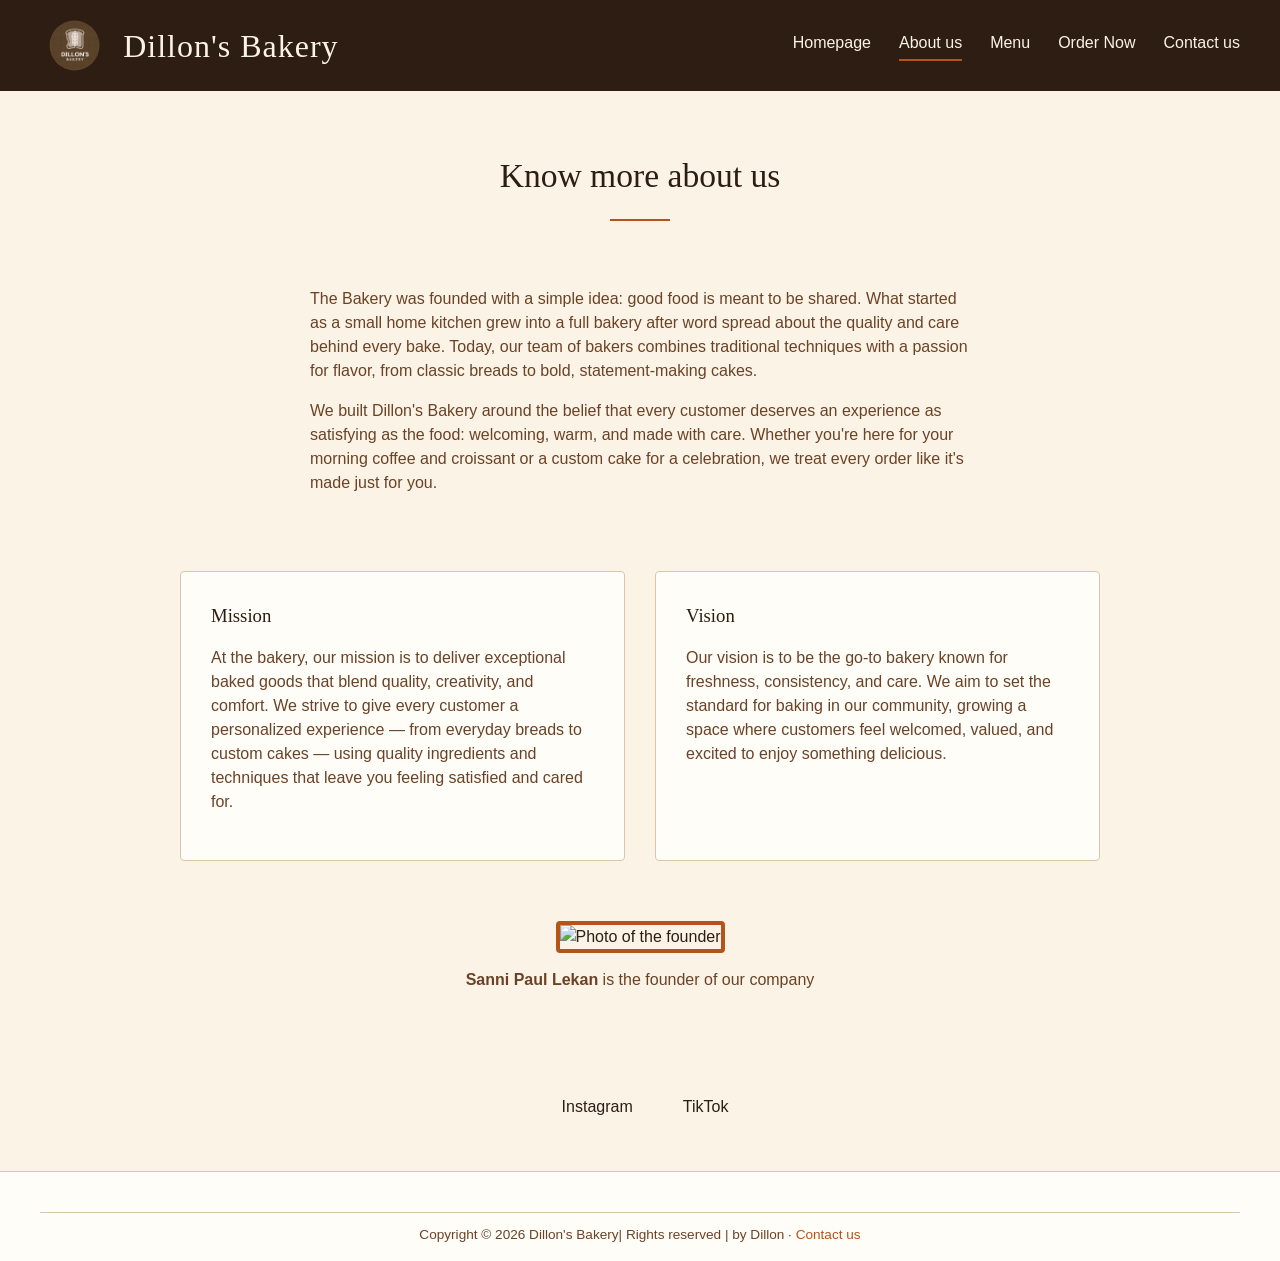
==== root/assets/about.html @ 9ed08048 "Files re-upload Re-uploading files to make sure folder structure is correct" ====
<!DOCTYPE html>
<html>
    <head>
        <title>About Us</title>
        <link rel="stylesheet" href="../css/style.css">
    </head>
    <body>
        <header class="site-header">
            <a href="../index.html" class="brand">
                <img src="../images/bakery logo.png" alt="Dillon's Bakery logo">
                <h1>Dillon's Bakery</h1>
            </a>
            <nav class="primary-nav">
                <a href="../index.html">Homepage</a>
                <a href="about.html" class="active">About us</a>
                <a href="services.html">Menu</a>
                <a href="enquiry.html">Order Now</a>
                <a href="contact.html">Contact us</a>
            </nav>
        </header>

        <div class="section-intro">
            <h2>Know more about us</h2>
            <hr>
        </div>

        <div class="story-section">
            <p>The Bakery was founded with a simple idea: good food is meant to be shared. What started as a small home kitchen grew into a full bakery after word spread about the quality and care behind every bake. Today, our team of bakers combines traditional techniques with a passion for flavor, from classic breads to bold, statement-making cakes.</p>
            <p>We built Dillon's Bakery around the belief that every customer deserves an experience as satisfying as the food: welcoming, warm, and made with care. Whether you're here for your morning coffee and croissant or a custom cake for a celebration, we treat every order like it's made just for you.</p>
        </div>

        <div class="mission-vision">
            <div>
                <h3>Mission</h3>
                <p>At the bakery, our mission is to deliver exceptional baked goods that blend quality, creativity, and comfort. We strive to give every customer a personalized experience — from everyday breads to custom cakes — using quality ingredients and techniques that leave you feeling satisfied and cared for.</p>
            </div>
            <div>
                <h3>Vision</h3>
                <p>Our vision is to be the go-to bakery known for freshness, consistency, and care. We aim to set the standard for baking in our community, growing a space where customers feel welcomed, valued, and excited to enjoy something delicious.</p>
            </div>
        </div>

        <div class="founder-section">
            <img src="../img/founder-photo.jpg" alt="Photo of the founder">
            <p><b>Sanni Paul Lekan</b> is the founder of our company</p>
        </div>

        <div class="socials-row">
            <a class="social-link" href="https://www.instagram.com/grabbers_bakery/" target="_blank">
                <img src="../img/instagram.png" alt="">
                Instagram
            </a>
            <a class="social-link" href="https://www.tiktok.com/@grabbers_bakery" target="_blank">
                <img src="../img/tiktok.png" alt="">
                TikTok
            </a>
        </div>

        <footer class="site-footer">
            <div class="footer-bottom">
                Copyright © 2026 Dillon's Bakery| Rights reserved | by Dillon &middot; <a href="contact.html">Contact us</a>
            </div>
        </footer>
    </body>
</html>
---- root/css/style.css ----
:root {
  --cream: #FAF3E6;
  --paper: #FFFDF8;
  --espresso: #2E1D12;
  --coffee: #6B4226;
  --rust: #B5541A;
  --line: #D8C7A9;
  --font-display: 'Palatino Linotype', 'Book Antiqua', Palatino, Georgia, serif;
  --font-body: 'Century Gothic', 'Trebuchet MS', 'Lucida Sans Unicode', sans-serif;
}

* { box-sizing: border-box; }

body {
  margin: 0;
  background-color: var(--cream);
  color: var(--espresso);
  font-family: var(--font-body);
  line-height: 1.5;
}

h1, h2, h3 {
  font-family: var(--font-display);
  font-weight: normal;
  color: var(--espresso);
  margin: 0;
}

a { color: inherit; }

/* Header */
.site-header {
  display: flex;
  align-items: center;
  justify-content: space-between;
  background-color: var(--espresso);
  padding: 18px 40px;
  flex-wrap: wrap;
  gap: 15px;
}

.brand {
  display: flex;
  align-items: center;
  gap: 14px;
  text-decoration: none;
}

.brand img {
  height: 55px;
  width: auto;
}

.brand h1 {
  font-size: 2rem;
  color: var(--cream);
  letter-spacing: 1px;
}

.primary-nav {
  display: flex;
  gap: 28px;
  font-family: var(--font-body);
}

.primary-nav a {
  color: var(--cream);
  text-decoration: none;
  padding-bottom: 4px;
  border-bottom: 2px solid transparent;
}

.primary-nav a:hover,
.primary-nav a.active {
  border-bottom: 2px solid var(--rust);
}

.hero-frame img{
  clip-path: circle(40%);
}

.brand img{
  clip-path: circle(40%);
}

img {
  clip-path: circle(500px);
}

/*Buttons*/
.btn {
  display: inline-block;
  font-family: var(--font-body);
  background-color: var(--rust);
  color: var(--paper);
  border: none;
  padding: 12px 28px;
  border-radius: 3px;
  font-size: 1rem;
  cursor: pointer;
  text-decoration: none;
}

.btn:hover {
  background-color: var(--coffee);
}

.btn-outline-light {
  display: inline-block;
  font-family: var(--font-body);
  background-color: transparent;
  color: var(--cream);
  border: 1.5px solid var(--cream);
  padding: 11px 27px;
  border-radius: 3px;
  font-size: 1rem;
  cursor: pointer;
  text-decoration: none;
}

.btn-outline-light:hover {
  background-color: var(--cream);
  color: var(--espresso);
}

/* Hero */
.hero {
  display: flex;
  align-items: center;
  gap: 50px;
  padding: 70px 60px;
  max-width: 1100px;
  margin: 0 auto;
  flex-wrap: wrap;
}

.hero-text {
  flex: 1 1 380px;
}

.hero-text h2 {
  font-size: 2.6rem;
  line-height: 1.2;
  margin-bottom: 20px;
}

.hero-text p {
  max-width: 40ch;
  margin-bottom: 28px;
  color: var(--coffee);
}

.hero-frame {
  flex: 1 1 380px;
}

.hero-frame img {
  width: 100%;
  height: 380px;
  object-fit: cover;
  border: 4px solid var(--rust);
  border-radius: 4px;
}

/* Section intro */
.section-intro {
  text-align: center;
  max-width: 600px;
  margin: 0 auto;
  padding: 60px 20px 30px;
}

.section-intro h2 {
  font-size: 2.1rem;
  margin-bottom: 10px;
}

.section-intro hr {
  width: 60px;
  border: none;
  border-top: 2px solid var(--rust);
  margin: 18px auto 0;
}

/* Category rows */
.category-row {
  display: flex;
  align-items: center;
  gap: 50px;
  max-width: 1000px;
  margin: 0 auto;
  padding: 40px;
  flex-wrap: wrap;
}

.category-row.reverse {
  flex-direction: row-reverse;
}

.category-row img {
  flex: 1 1 320px;
  width: 100%;
  height: 260px;
  object-fit: cover;
  border: 4px solid var(--rust);
  border-radius: 4px;
}

.category-copy {
  flex: 1 1 320px;
}

.category-copy h3 {
  font-size: 1.7rem;
  margin-bottom: 14px;
}

.category-copy p {
  color: var(--coffee);
}

hr.divider {
  border: none;
  border-top: 1px solid var(--line);
  max-width: 1000px;
  margin: 0 auto;
}

/* Highlight / pull-quote section */
.highlight-block {
  background-color: var(--espresso);
  color: var(--cream);
  padding: 70px 20px;
  text-align: center;
}

.highlight-block h2 {
  color: var(--cream);
  font-size: 2.1rem;
  max-width: 700px;
  margin: 0 auto 25px;
}

.highlight-block p {
  max-width: 65ch;
  margin: 0 auto 30px;
  color: #E4D8C3;
}

/* Menu grid */
.menu-heading {
  text-align: center;
  padding: 50px 20px 10px;
  font-size: 1.6rem;
}

.menu-grid {
  display: grid;
  grid-template-columns: repeat(auto-fit, minmax(220px, 1fr));
  gap: 30px;
  max-width: 1000px;
  margin: 0 auto;
  padding: 30px 40px 60px;
}

.menu-card {
  border: 1px solid var(--line);
  border-radius: 4px;
  overflow: hidden;
  background-color: var(--paper);
}

.menu-card img {
  width: 100%;
  height: 160px;
  object-fit: cover;
  display: block;
}

.menu-card-info {
  padding: 16px;
  display: flex;
  justify-content: space-between;
  align-items: center;
}

.menu-card-info span.price {
  color: var(--rust);
  font-weight: bold;
}

.menu-card button {
  width: 100%;
  border: none;
  border-top: 1px solid var(--line);
  background-color: var(--paper);
  padding: 10px;
  font-family: var(--font-body);
  cursor: pointer;
}

.menu-card button:hover {
  background-color: var(--rust);
  color: var(--paper);
}

/* Socials */
.socials-row {
  display: flex;
  justify-content: center;
  gap: 40px;
  padding: 25px 20px 50px;
}

.social-link {
  display: flex;
  align-items: center;
  gap: 10px;
  text-decoration: none;
  color: var(--espresso);
}

.social-link img {
  height: 28px;
  width: auto;
}

.social-link:hover {
  color: var(--rust);
}

/* Footer */
.site-footer {
  border-top: 1px solid var(--line);
  background-color: var(--paper);
  padding: 40px 40px 15px;
  font-size: 0.85rem;
  color: var(--coffee);
}

.footer-grid {
  display: flex;
  justify-content: space-between;
  gap: 30px;
  flex-wrap: wrap;
  max-width: 1000px;
  margin: 0 auto 25px;
}

.footer-grid h4 {
  font-family: var(--font-display);
  color: var(--espresso);
  margin-bottom: 10px;
  font-size: 1rem;
}

.footer-grid a {
  display: block;
  text-decoration: none;
  color: var(--coffee);
  margin-bottom: 6px;
}

.footer-grid a:hover {
  color: var(--rust);
}

.footer-bottom {
  text-align: center;
  border-top: 1px solid var(--line);
  padding-top: 12px;
}

.footer-bottom a {
  color: var(--rust);
  text-decoration: none;
}

/* Marquee */
.marquee-wrap {
  overflow: hidden;
  white-space: nowrap;
  border-top: 1px solid var(--line);
  border-bottom: 1px solid var(--line);
  padding: 20px 0;
}

.marquee-track {
  display: inline-flex;
  animation: scroll 40s linear infinite;
}

.marquee-img {
  height: 160px;
  width: auto;
  margin-right: 15px;
  border-radius: 4px;
}

@keyframes scroll {
  from { transform: translateX(0); }
  to { transform: translateX(-40%); }
}

/* About page specifics */
.story-section {
  max-width: 700px;
  margin: 0 auto;
  padding: 20px 20px 60px;
}

.story-section p {
  color: var(--coffee);
}

.mission-vision {
  display: flex;
  gap: 30px;
  max-width: 1000px;
  margin: 0 auto;
  padding: 0 40px 60px;
  flex-wrap: wrap;
}

.mission-vision > div {
  flex: 1 1 300px;
  border: 1px solid var(--line);
  border-radius: 4px;
  padding: 30px;
  background-color: var(--paper);
}

.mission-vision p {
  color: var(--coffee);
}

.founder-section {
  text-align: center;
  padding: 0 20px 60px;
}

.founder-section img {
  width: 220px;
  height: 260px;
  object-fit: cover;
  border: 4px solid var(--rust);
  border-radius: 4px;
}

.founder-section p {
  margin-top: 15px;
  color: var(--coffee);
}

/* Contact page specifics */
.contact-wrap {
  display: flex;
  gap: 30px;
  max-width: 1000px;
  margin: 0 auto;
  padding: 40px;
  flex-wrap: wrap;
}

.contact-card {
  flex: 1 1 300px;
  border: 1px solid var(--line);
  border-radius: 4px;
  padding: 30px;
  background-color: var(--paper);
}

.contact-card h3 {
  margin-bottom: 12px;
}

.contact-list {
  list-style: none;
  padding: 0;
  margin: 20px 0;
}

.contact-list li {
  padding: 10px 0;
  border-bottom: 1px solid var(--line);
}

.contact-list li span {
  display: block;
  font-weight: bold;
  color: var(--rust);
  font-size: 0.85rem;
}

.callback-input {
  display: flex;
  gap: 10px;
  margin-top: 12px;
}

.callback-input input {
  flex: 1;
  padding: 10px;
  border: 1px solid var(--line);
  border-radius: 3px;
  font-family: var(--font-body);
}

.map-card iframe {
  border-radius: 4px;
}

/* Order form */
.order-wrap {
  display: flex;
  justify-content: center;
  padding: 20px 20px 60px;
}

.order-form {
  display: flex;
  flex-direction: column;
  width: 100%;
  max-width: 500px;
  background-color: var(--paper);
  border: 1px solid var(--line);
  padding: 35px;
  border-radius: 4px;
}

.order-form label {
  font-family: var(--font-body);
  margin-top: 15px;
  margin-bottom: 5px;
  color: var(--espresso);
}

.order-form input,
.order-form select,
.order-form textarea {
  padding: 10px;
  border-radius: 3px;
  border: 1px solid var(--line);
  font-family: var(--font-body);
  font-size: 1rem;
}

.order-form textarea {
  resize: vertical;
}

.order-form button {
  margin-top: 25px;
}
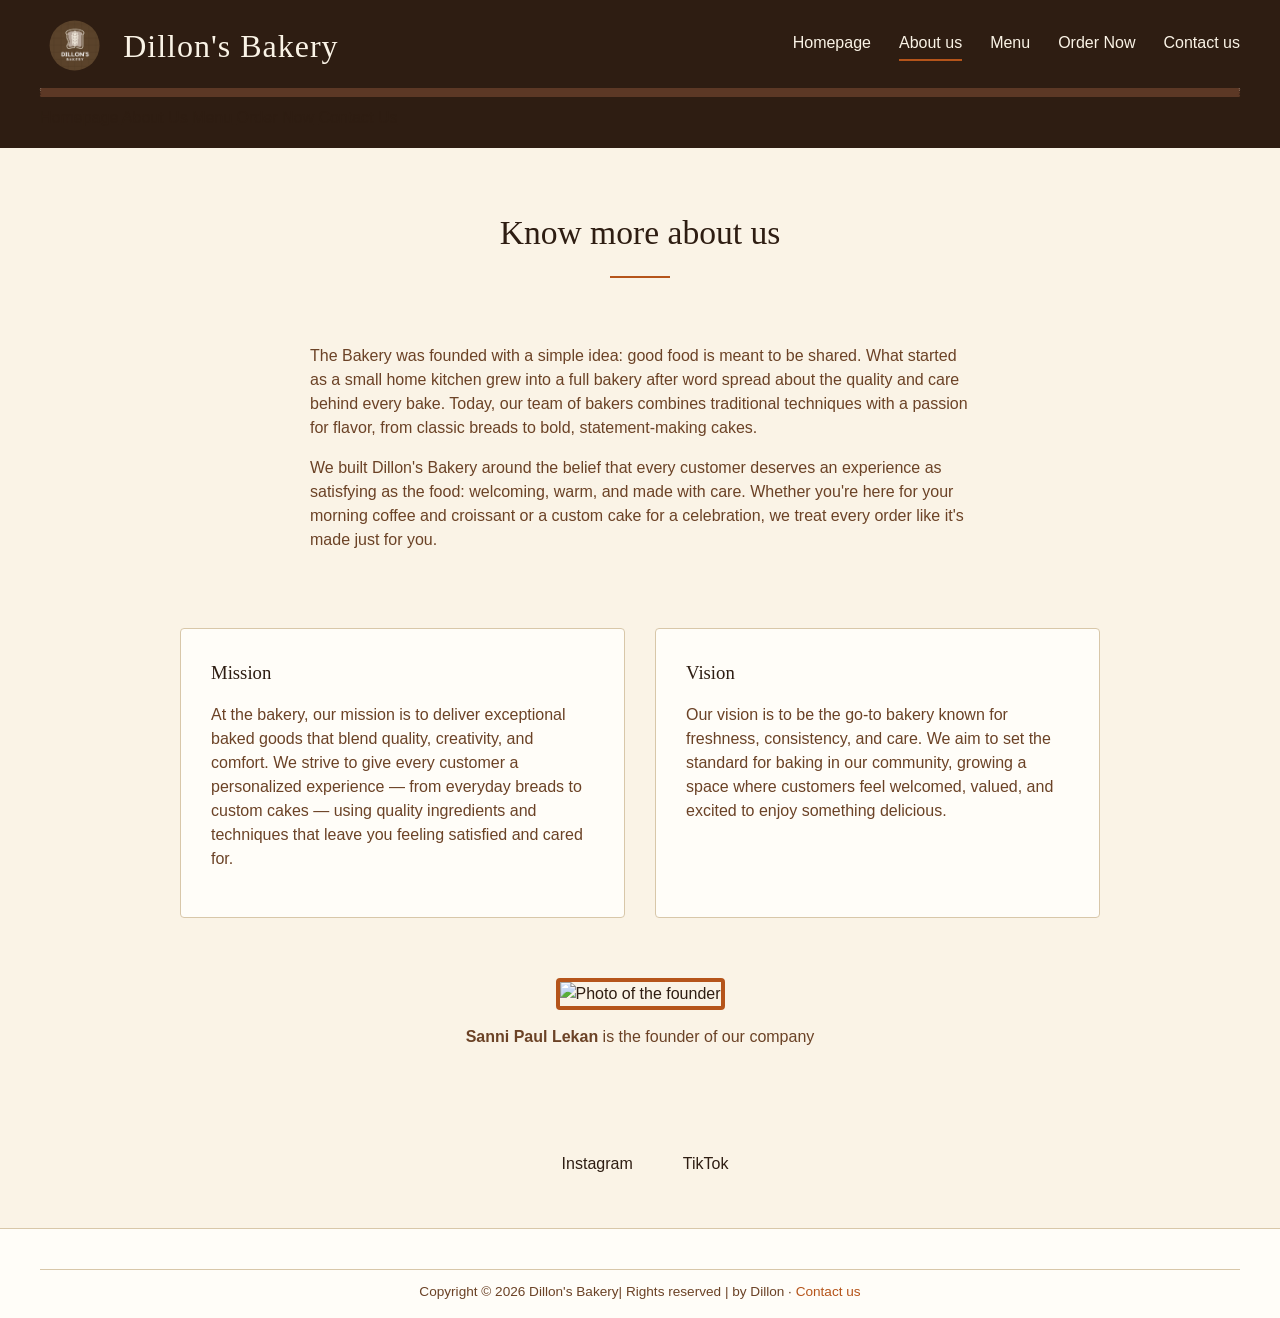
==== commit fd523b84: "java script Added java script to the website" ====
--- a/root/assets/about.html
+++ b/root/assets/about.html
@@ -3,6 +3,7 @@
     <head>
         <title>About Us</title>
         <link rel="stylesheet" href="../css/style.css">
+        <script src="script.js"></script>
     </head>
     <body>
         <header class="site-header">
@@ -17,6 +18,22 @@
                 <a href="enquiry.html">Order Now</a>
                 <a href="contact.html">Contact us</a>
             </nav>
+
+             <!--Hamburger button (mobil only)-->
+                <button class="hamburger" id="hamburgerBtn" aria-label="Toggle navigation" aria-expanded="false">
+                    <span></span>
+                    <span></span>
+                    <span></span>
+                </button>
+                
+                <!--Mobile nav(hidden by default)-->
+                <nav class="mobil-nav" id="=mobileNav">
+                    <a href="index.html" class="active">Homepage</a>
+                    <a href="assets/about.html">About Us</a>
+                    <a href="assets/services.html">Menu</a>
+                    <a href="assets/enquiry.html">Order Now</a>
+                    <a href="assets/contact.html">Contact Us</a>
+                </nav>
         </header>
 
         <div class="section-intro">
--- a/root/css/style.css
+++ b/root/css/style.css
@@ -118,6 +118,41 @@
   text-decoration: none;
 }
 
+/*hamburger Menu*/
+.hamburger{
+display: flex;
+flex-direction: column;
+justify-content: space-between;
+width: 30px;
+height: 22px;
+background: none;
+border: none;
+cursor: pointer;
+padding: 0;
+} 
+
+.hamburger span{
+  display: block;
+  width: 100%;
+  height: 3px;
+  background-color: #5c3825;
+  border-radius:5px ;
+  transition: 0.3 ease;
+}
+
+/*Turn hamburger into x */
+.hamburger.active span:nth-child(1) {
+    transform: translateY(9px) rotate(45deg);
+}
+
+.hamburger.active span:nth-child(2) {
+    opacity: 0;
+}
+
+.hamburger.active span:nth-child(3) {
+    transform: translateY(-10px) rotate(-45deg);
+}
+
 .btn-outline-light:hover {
   background-color: var(--cream);
   color: var(--espresso);
@@ -552,3 +587,91 @@
 .order-form button {
   margin-top: 25px;
 }
+
+/* --Hamburger-- */
+.hamburger{
+  display: none;
+  flex-direction: column;
+  justify-content: space-between;
+  width: 30px;
+  height: 22px;
+  background: none;
+  border: none;
+  cursor: pointer;
+  padding: 0%;
+  z-index: 100;
+}
+
+.hamburger{
+  display: block;
+  width: 100%;
+  height: 3px;
+  background-color: var(--cream);
+  border-radius: 5px;
+  transition: transform 0.3 ease, opacity 0.2s ease;
+}
+
+/* --Turn hamburger into an X when active--- */
+.hamburger.active span:nth-child(1) {
+  transform: translateY(9px) rotate(45deg);
+}
+
+.hamburger.active span:nth-child(2) {
+  opacity: 0;
+}
+
+.hamburger.active span:nth-child(3) {
+  transform: translateY(-10px) rotate(-45deg);
+}
+
+/* --Mobile nav panel-- */
+.mobile-nav{
+  display: none;
+  width: 100%;
+  flex-direction: column;
+  background-color: var(--espresso);
+  padding: 10px 0 20px;
+  border-top: 1px solid rgba(250,243, 230, 0,2);
+  margin-top: 8px;
+}
+
+.mobile-nav a {
+  color: var(--cream);
+  text-decoration: none;
+  font-size: 1.1rem;
+  padding: 12px 0;
+  border-bottom: 1px solid rgba(250, 243, 230, 0,2);
+}
+
+.mobile-nav a:hover,
+.mobile-nav a.active {
+  border-bottom: 2px solid var(--rust);
+  padding-left: 6px;
+}
+
+.mobile-nav.open {
+  display: flex;
+}
+
+/* --Mobile Breakpoint-- */
+@media (max-width: 800px) {
+  .site-header{
+    padding: 15px 20px;
+  }
+
+  .primary-nav{
+    display: none;
+  }
+
+  .hamburger {
+    display: flex;
+  }
+
+  .brand h1 {
+    font-size: 1.6rem;
+  }
+
+  .brand img {
+    height: 45px;
+  }
+}
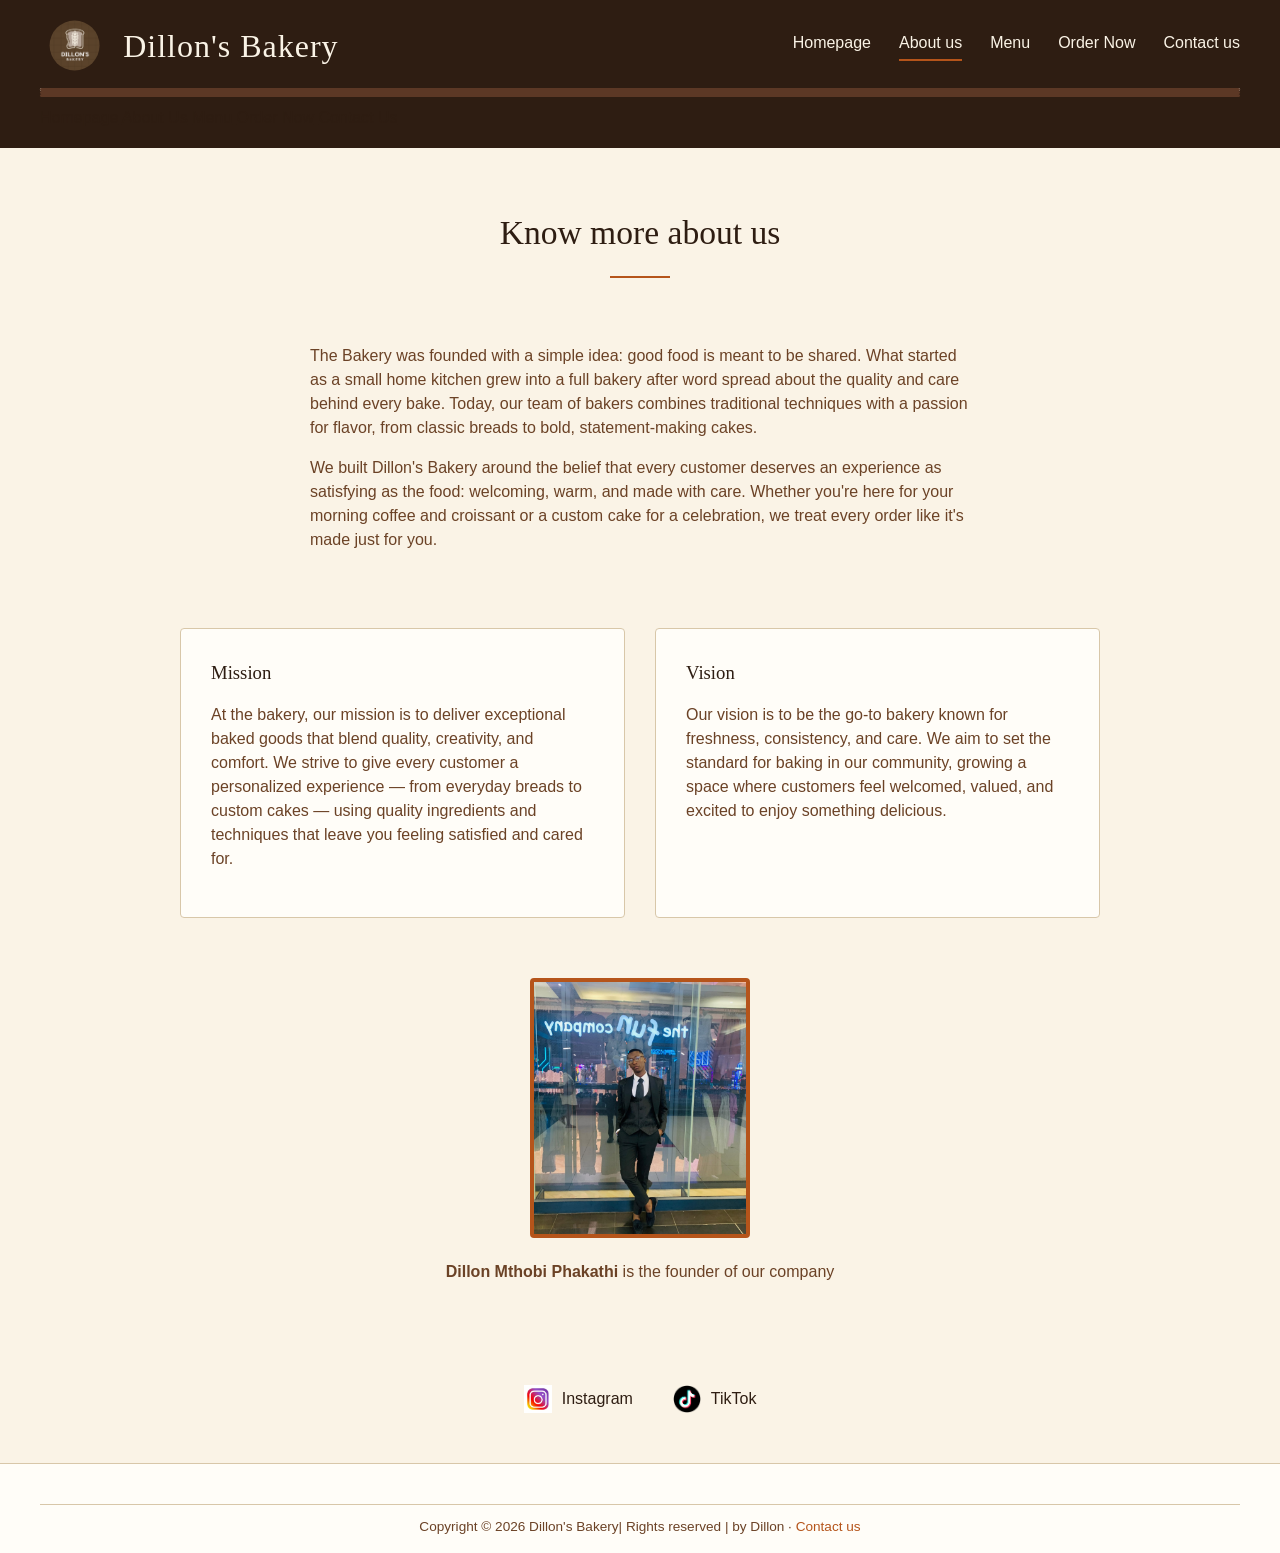
==== commit bca90bea: "Add files via upload new and improved and improved website" ====
--- a/root/assets/about.html
+++ b/root/assets/about.html
@@ -3,7 +3,7 @@
     <head>
         <title>About Us</title>
         <link rel="stylesheet" href="../css/style.css">
-        <script src="script.js"></script>
+        <script src="../js/java script.js"></script>
     </head>
     <body>
         <header class="site-header">
@@ -58,20 +58,40 @@
         </div>
 
         <div class="founder-section">
-            <img src="../img/founder-photo.jpg" alt="Photo of the founder">
-            <p><b>Sanni Paul Lekan</b> is the founder of our company</p>
+            <img src="../images/the owner.jpg" alt="Photo of the founder">
+            <p><b>Dillon Mthobi Phakathi</b> is the founder of our company</p>
         </div>
 
         <div class="socials-row">
-            <a class="social-link" href="https://www.instagram.com/grabbers_bakery/" target="_blank">
-                <img src="../img/instagram.png" alt="">
+            <a class="social-link" href="https://www.instagram.com/Dillon's_bakery/" target="_blank">
+                <img src="../images/instagram picture.webp" alt="Instagram">
                 Instagram
             </a>
-            <a class="social-link" href="https://www.tiktok.com/@grabbers_bakery" target="_blank">
-                <img src="../img/tiktok.png" alt="">
+            <a class="social-link" href="https://www.tiktok.com/@Dillon's_bakery" target="_blank">
+                <img src="../images/tiktok-icon-free-png.webp" alt="TikTok">
                 TikTok
             </a>
         </div>
+
+        <title>About Us | Dillon's Bakery — Our Story, Mission & Vision</title>
+<meta name="description" content="Learn the story behind Dillon's Bakery — from a small home kitchen to a full bakery. Discover our mission, vision and the people who bake fresh every day.">
+<meta name="keywords" content="about Dillon's Bakery, bakery story, bakery mission, bakery vision, who owns Dillon's Bakery">
+<meta name="author" content="Dillon's Bakery">
+<meta name="robots" content="index, follow">
+<link rel="canonical" href="https://www.dillonsbakery.co.za/assets/about.html">
+<meta property="og:type" content="website">
+<meta property="og:site_name" content="Dillon's Bakery">
+<meta property="og:title" content="About Us | Dillon's Bakery">
+<meta property="og:description" content="Good food is meant to be shared. Learn how Dillon's Bakery grew from a home kitchen into a bakery loved for fresh breads and cakes.">
+<meta property="og:url" content="https://www.dillonsbakery.co.za/assets/about.html">
+<meta property="og:image" content="https://www.dillonsbakery.co.za/images/bakery logo.png">
+<meta property="og:image:alt" content="Dillon's Bakery logo">
+<meta property="og:locale" content="en_ZA">
+<meta name="twitter:card" content="summary_large_image">
+<meta name="twitter:title" content="About Us | Dillon's Bakery">
+<meta name="twitter:description" content="Our story, mission and vision — the people behind Dillon's Bakery.">
+<meta name="twitter:image" content="https://www.dillonsbakery.co.za/images/bakery logo.png">
+<meta name="theme-color" content="#2E1D12">
 
         <footer class="site-footer">
             <div class="footer-bottom">
--- a/root/css/style.css
+++ b/root/css/style.css
@@ -675,3 +675,437 @@
     height: 45px;
   }
 }
+
+/* ===== Lightbox ===== */
+.lightbox {
+  position: fixed;
+  inset: 0;
+  background: rgba(46, 29, 18, 0.92); /* espresso with opacity */
+  display: none;
+  align-items: center;
+  justify-content: center;
+  z-index: 1000;
+  padding: 40px 20px;
+  opacity: 0;
+  transition: opacity 0.25s ease;
+}
+
+.lightbox.open {
+  display: flex;
+  opacity: 1;
+}
+
+.lightbox-figure {
+  margin: 0;
+  max-width: 90vw;
+  max-height: 85vh;
+  display: flex;
+  flex-direction: column;
+  align-items: center;
+  gap: 14px;
+}
+
+.lightbox-figure img {
+  max-width: 90vw;
+  max-height: 75vh;
+  width: auto;
+  height: auto;
+  object-fit: contain;
+  border: 4px solid var(--rust);
+  border-radius: 6px;
+  background: var(--paper);
+  clip-path: none; /* override the global circle clip */
+}
+
+.lightbox-figure figcaption {
+  color: var(--cream);
+  font-family: var(--font-display);
+  font-size: 1.2rem;
+  text-align: center;
+}
+
+/* Buttons */
+.lightbox-close,
+.lightbox-prev,
+.lightbox-next {
+  position: absolute;
+  background: transparent;
+  color: var(--cream);
+  border: none;
+  cursor: pointer;
+  font-size: 2.4rem;
+  line-height: 1;
+  padding: 10px 16px;
+  border-radius: 4px;
+  transition: background 0.2s ease, color 0.2s ease;
+}
+
+.lightbox-close:hover,
+.lightbox-prev:hover,
+.lightbox-next:hover {
+  background: var(--rust);
+  color: var(--paper);
+}
+
+.lightbox-close {
+  top: 20px;
+  right: 24px;
+  font-size: 3rem;
+}
+
+.lightbox-prev { left: 24px; top: 50%; transform: translateY(-50%); }
+.lightbox-next { right: 24px; top: 50%; transform: translateY(-50%); }
+
+/* Optional: prevent body scroll when open */
+body.lightbox-open {
+  overflow: hidden;
+}
+
+/* Mobile tweaks */
+@media (max-width: 800px) {
+  .lightbox-prev,
+  .lightbox-next {
+    font-size: 1.8rem;
+    padding: 8px 10px;
+  }
+  .lightbox-close {
+    font-size: 2.4rem;
+    top: 10px;
+    right: 12px;
+  }
+  .lightbox-figure figcaption {
+    font-size: 1rem;
+  }
+}
+
+.menu-card img {
+  transition: transform 0.25s ease;
+}
+
+.menu-card img:hover {
+  transform: scale(1.03);
+}
+
+/* ===== Floating cart button ===== */
+.cart-toggle {
+  position: fixed;
+  right: 24px;
+  bottom: 24px;
+  background: var(--rust);
+  color: var(--paper);
+  border: none;
+  width: 60px;
+  height: 60px;
+  border-radius: 50%;
+  font-size: 1.4rem;
+  cursor: pointer;
+  box-shadow: 0 6px 18px rgba(46, 29, 18, 0.3);
+  z-index: 900;
+  display: flex;
+  align-items: center;
+  justify-content: center;
+  transition: transform 0.2s ease, background 0.2s ease;
+}
+
+.cart-toggle:hover {
+  background: var(--coffee);
+  transform: scale(1.06);
+}
+
+.cart-count {
+  position: absolute;
+  top: -4px;
+  right: -4px;
+  background: var(--espresso);
+  color: var(--cream);
+  font-size: 0.75rem;
+  font-family: var(--font-body);
+  min-width: 22px;
+  height: 22px;
+  border-radius: 50%;
+  display: flex;
+  align-items: center;
+  justify-content: center;
+  padding: 0 5px;
+  border: 2px solid var(--cream);
+}
+
+.cart-count.hidden { display: none; }
+
+/* ===== Backdrop ===== */
+.cart-backdrop {
+  position: fixed;
+  inset: 0;
+  background: rgba(46, 29, 18, 0.5);
+  z-index: 950;
+  opacity: 0;
+  transition: opacity 0.25s ease;
+}
+
+.cart-backdrop.show {
+  opacity: 1;
+}
+
+/* ===== Drawer ===== */
+.cart-drawer {
+  position: fixed;
+  top: 0;
+  right: 0;
+  height: 100vh;
+  width: 380px;
+  max-width: 92vw;
+  background: var(--paper);
+  border-left: 1px solid var(--line);
+  box-shadow: -8px 0 24px rgba(46, 29, 18, 0.2);
+  z-index: 960;
+  display: flex;
+  flex-direction: column;
+  transform: translateX(100%);
+  transition: transform 0.3s ease;
+}
+
+.cart-drawer.open {
+  transform: translateX(0);
+}
+
+.cart-header {
+  display: flex;
+  align-items: center;
+  justify-content: space-between;
+  padding: 20px 20px 16px;
+  border-bottom: 1px solid var(--line);
+  background: var(--espresso);
+}
+
+.cart-header h3 {
+  color: var(--cream);
+  font-size: 1.4rem;
+}
+
+.cart-close {
+  background: transparent;
+  border: none;
+  color: var(--cream);
+  font-size: 2rem;
+  line-height: 1;
+  cursor: pointer;
+  padding: 0 6px;
+}
+
+.cart-close:hover { color: var(--rust); }
+
+/* ===== Items list ===== */
+.cart-items {
+  flex: 1;
+  overflow-y: auto;
+  padding: 16px 20px;
+}
+
+.cart-empty {
+  color: var(--coffee);
+  text-align: center;
+  margin-top: 40px;
+}
+
+.cart-item {
+  display: flex;
+  gap: 12px;
+  padding: 12px 0;
+  border-bottom: 1px solid var(--line);
+  align-items: center;
+}
+
+.cart-item img {
+  width: 60px;
+  height: 60px;
+  object-fit: cover;
+  border-radius: 4px;
+  border: 1px solid var(--line);
+  flex-shrink: 0;
+  clip-path: none;
+}
+
+.cart-item-info {
+  flex: 1;
+  display: flex;
+  flex-direction: column;
+  gap: 2px;
+  min-width: 0;
+}
+
+.cart-item-name {
+  font-weight: bold;
+  font-size: 0.95rem;
+  white-space: nowrap;
+  overflow: hidden;
+  text-overflow: ellipsis;
+}
+
+.cart-item-price {
+  color: var(--rust);
+  font-size: 0.85rem;
+}
+
+.cart-qty {
+  display: flex;
+  align-items: center;
+  gap: 6px;
+  margin-top: 4px;
+}
+
+.cart-qty button {
+  width: 26px;
+  height: 26px;
+  border: 1px solid var(--line);
+  background: var(--cream);
+  border-radius: 3px;
+  cursor: pointer;
+  font-size: 1rem;
+  line-height: 1;
+  display: flex;
+  align-items: center;
+  justify-content: center;
+  color: var(--espresso);
+}
+
+.cart-qty button:hover {
+  background: var(--rust);
+  color: var(--paper);
+  border-color: var(--rust);
+}
+
+.cart-qty span {
+  min-width: 20px;
+  text-align: center;
+  font-size: 0.9rem;
+}
+
+.cart-remove {
+  background: transparent;
+  border: none;
+  color: var(--coffee);
+  font-size: 1.2rem;
+  cursor: pointer;
+  padding: 4px;
+}
+
+.cart-remove:hover { color: var(--rust); }
+
+/* ===== Footer ===== */
+.cart-footer {
+  border-top: 1px solid var(--line);
+  padding: 16px 20px 20px;
+  background: var(--paper);
+}
+
+.cart-total-row {
+  display: flex;
+  justify-content: space-between;
+  font-size: 1.1rem;
+  font-weight: bold;
+  margin-bottom: 14px;
+  font-family: var(--font-display);
+}
+
+.cart-total-row span:last-child {
+  color: var(--rust);
+}
+
+.cart-checkout {
+  width: 100%;
+  text-align: center;
+  margin-bottom: 8px;
+}
+
+.cart-clear {
+  width: 100%;
+  background: transparent;
+  border: 1px solid var(--line);
+  color: var(--coffee);
+  padding: 8px;
+  border-radius: 3px;
+  cursor: pointer;
+  font-family: var(--font-body);
+  font-size: 0.85rem;
+}
+
+.cart-clear:hover {
+  border-color: var(--rust);
+  color: var(--rust);
+}
+
+/* Toast */
+.cart-toast {
+  position: fixed;
+  bottom: 100px;
+  right: 24px;
+  background: var(--espresso);
+  color: var(--cream);
+  padding: 12px 20px;
+  border-radius: 4px;
+  font-size: 0.9rem;
+  box-shadow: 0 6px 18px rgba(46, 29, 18, 0.3);
+  z-index: 970;
+  opacity: 0;
+  transform: translateY(10px);
+  transition: opacity 0.25s ease, transform 0.25s ease;
+  pointer-events: none;
+}
+
+.cart-toast.show {
+  opacity: 1;
+  transform: translateY(0);
+}
+
+@media (max-width: 800px) {
+  .cart-toggle {
+    right: 16px;
+    bottom: 16px;
+    width: 54px;
+    height: 54px;
+  }
+  .cart-drawer { width: 100%; }
+  .cart-toast { right: 16px; bottom: 86px; }
+}
+
+/* ===== Google Form embed section ===== */
+.form-section {
+  padding: 20px 20px 60px;
+}
+
+.form-embed {
+  max-width: 760px;
+  margin: 0 auto;
+  background: var(--paper);
+  border: 1px solid var(--line);
+  border-radius: 6px;
+  padding: 12px;
+  box-shadow: 0 4px 16px rgba(46, 29, 18, 0.06);
+  overflow: hidden;
+}
+
+.form-embed iframe {
+  display: block;
+  width: 100%;
+  min-height: 900px;
+  border: 0;
+  border-radius: 4px;
+}
+
+@media (max-width: 800px) {
+  .form-embed {
+    padding: 8px;
+  }
+  .form-embed iframe {
+    min-height: 1100px; /* forms stack taller on narrow screens */
+  }
+}
+
+/* Optional: fix any map iframe overflow */
+.map-card iframe {
+  width: 100%;
+  height: 300px;
+  border: 0;
+  border-radius: 4px;
+  display: block;
+}
